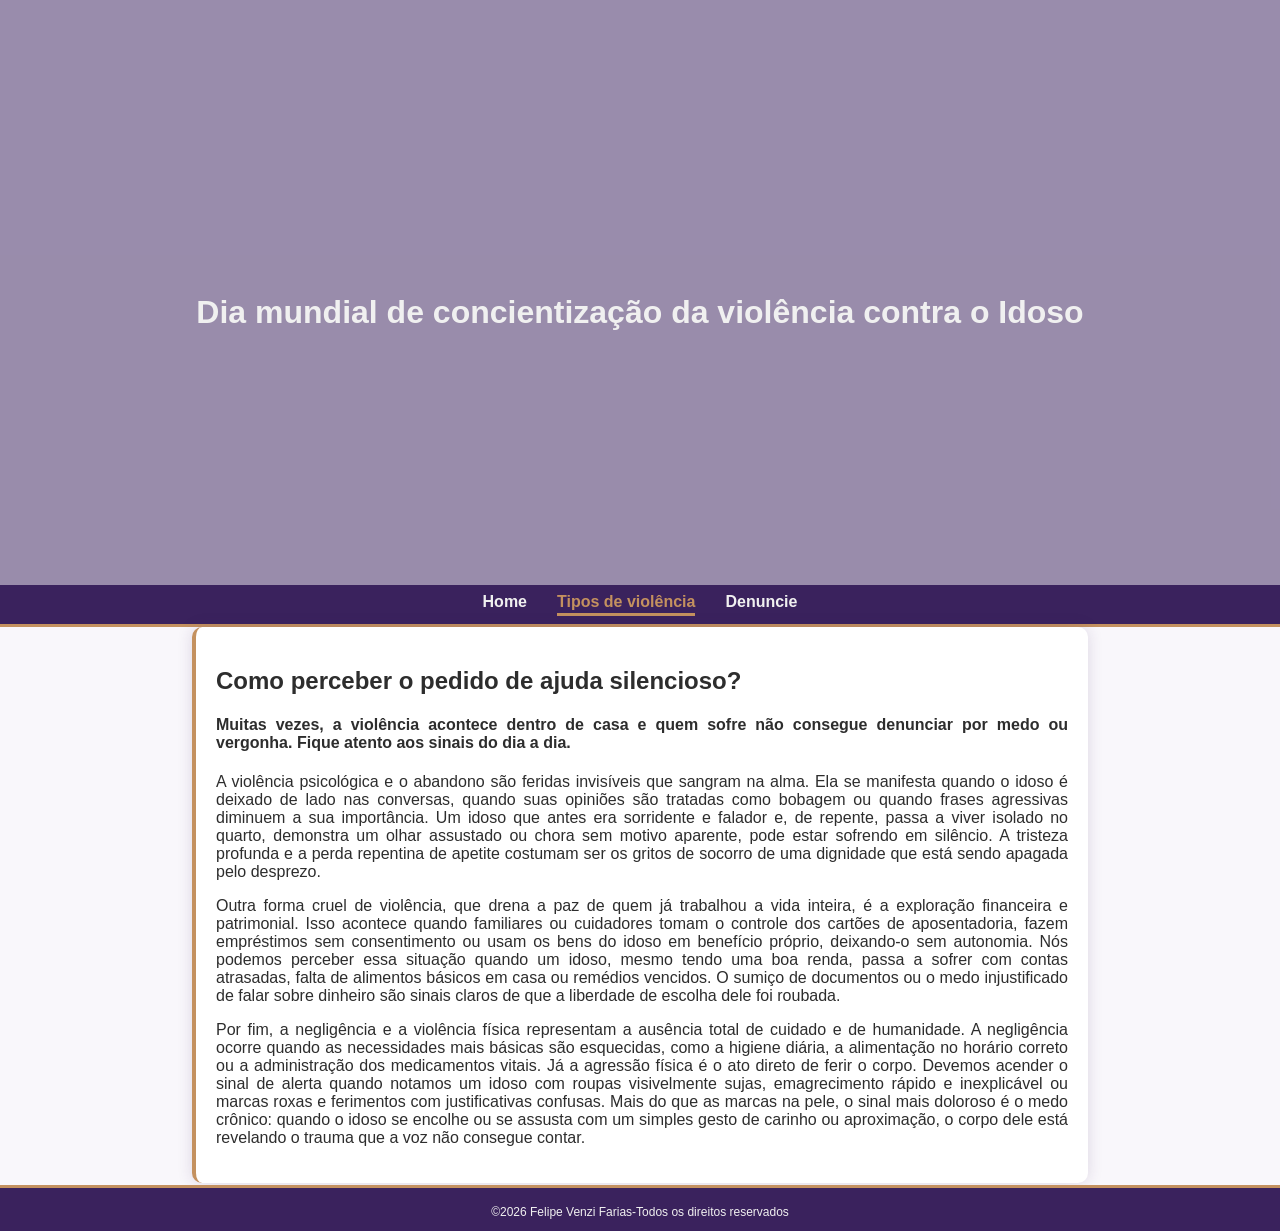
==== pagina2.html @ 07bb1220 "alteração no header" ====
<!DOCTYPE html>
<html lang="en">
<head>
    <meta charset="UTF-8">
    <meta name="viewport" content="width=device-width, initial-scale=1.0">
    <title>Document</title>
    <link rel="stylesheet" href="style.css">
</head>
<body>
   <div class="container">
        <header class="fundo-escuro">
            <video autoplay muted loop playsinline>
                <source src="/idoso.mp4" type="video/mp4">
            </video>
            <div class="conteudo-header">
                <h1>Dia mundial de concientização da violência contra o Idoso</h1>
            </div>
        </header>
        <nav>
            <a href="/index.html" class="inativo">Home</a>
            <a href="/pagina2.html" class="ativo">Tipos de violência</a>
            <a href="/pagina3.html" class="inativo">Denuncie</a>
        </nav>
        <main>
            <h2>Como perceber o pedido de ajuda silencioso?</h2>
            <h4>Muitas vezes, a violência acontece dentro de casa e quem sofre não consegue denunciar por medo ou vergonha. Fique atento aos sinais do dia a dia.</h4>
            <p>A violência psicológica e o abandono são feridas invisíveis que sangram na alma. Ela se manifesta quando o idoso é deixado de lado nas conversas, quando suas opiniões são tratadas como bobagem ou quando frases agressivas diminuem a sua importância. Um idoso que antes era sorridente e falador e, de repente, passa a viver isolado no quarto, demonstra um olhar assustado ou chora sem motivo aparente, pode estar sofrendo em silêncio. A tristeza profunda e a perda repentina de apetite costumam ser os gritos de socorro de uma dignidade que está sendo apagada pelo desprezo.</p>
            <p>Outra forma cruel de violência, que drena a paz de quem já trabalhou a vida inteira, é a exploração financeira e patrimonial. Isso acontece quando familiares ou cuidadores tomam o controle dos cartões de aposentadoria, fazem empréstimos sem consentimento ou usam os bens do idoso em benefício próprio, deixando-o sem autonomia. Nós podemos perceber essa situação quando um idoso, mesmo tendo uma boa renda, passa a sofrer com contas atrasadas, falta de alimentos básicos em casa ou remédios vencidos. O sumiço de documentos ou o medo injustificado de falar sobre dinheiro são sinais claros de que a liberdade de escolha dele foi roubada.</p>
            <p>Por fim, a negligência e a violência física representam a ausência total de cuidado e de humanidade. A negligência ocorre quando as necessidades mais básicas são esquecidas, como a higiene diária, a alimentação no horário correto ou a administração dos medicamentos vitais. Já a agressão física é o ato direto de ferir o corpo. Devemos acender o sinal de alerta quando notamos um idoso com roupas visivelmente sujas, emagrecimento rápido e inexplicável ou marcas roxas e ferimentos com justificativas confusas. Mais do que as marcas na pele, o sinal mais doloroso é o medo crônico: quando o idoso se encolhe ou se assusta com um simples gesto de carinho ou aproximação, o corpo dele está revelando o trauma que a voz não consegue contar.</p>
        </main>
        <footer>
            <p class="FSF">&copy;2026 Felipe Venzi Farias-Todos os direitos reservados</p>
        </footer>

   </div>
</body>
</html>
---- style.css ----
body{
    margin: 0;
    background: #F9F7FB; /* fundo roxo muito claro e elegante */
    font-family: Arial, sans-serif;
    color: #2D2D2D; /* texto em cinza escuro para melhor contraste */
}
p{
    font-size: 16px;
}
.container{
    display: grid;
    grid-template-rows: auto auto auto 1fr auto;
    min-height: 100vh;
}

/* Cabeçalho com vídeo de fundo */
header {
    position: relative; /* ancora o vídeo absoluto dentro do header */
    height: 65vh; /* reduzido de 100vh para 50vh (metade da tela) para deixar o header menor */
    overflow: hidden; /* esconde o vídeo que vazar pra fora dos limites */
}

/* Vídeo de fundo do header */
header video {
    position: absolute; /* posiciona em relação ao header (pai) */
    top: 0; /* gruda no topo */
    left: 0; /* gruda na esquerda */
    width: 100%; /* ocupa toda a largura */
    height: 100%; /* ocupa toda a altura do header */
    object-fit: cover; /* preenche sem distorcer, corta o que sobra */
    object-position: top center; /* corta a parte de baixo, mantendo o topo visível */
    z-index: 0; /* fica atrás do conteúdo */
}
.fundo-escuro::before{
    top: 0;
    left: 0;
    height: 100%;
    width: 100%;
    background: rgba(58, 34, 93, 0.5);
    content: "";
    position: absolute;
    z-index: 1;
}
.conteudo-header {
    position: relative; /* necessário para o z-index funcionar
*/
    z-index: 2; /* fica na frente do vídeo */
    height: 100%; /* ocupa toda a altura do banner */
    display: flex; /* ativa layout flexível */
    flex-direction: column; /* empilha os itens verticalmente */
    justify-content: center; /* centraliza verticalmente */
    align-items: center; /* centraliza horizontalmente */
    text-align: center;
    padding: 20px;
    color: #F0F0F0;
}
nav{
    background: rgb(58, 34, 93); /* roxo escuro principal - mantém conforme solicitado */
    padding: 8px;
    display: flex;
    justify-content: center;
    gap: 30px;
    border-bottom: 3px solid #C4915F; /* borda em ouro para sofisticação */
}
nav a{
    justify-content: center;
    font-weight: bold;
    text-decoration: none;
    color: #F0F0F0; /* texto branco para contraste com roxo */
    transition: all 0.3s ease; /* transição suave */
}
.inativo:hover{
    color: #C4915F; /* muda para ouro ao passar o mouse */
    border-bottom: 2px solid #C4915F;
    padding-bottom: 2px;
    transition: all 0.3s ease;
    transform: scale(1.1);
}
.ativo{
    border-bottom: 3px solid #C4915F; /* borda em ouro para página ativa */
    padding-bottom: 2px;
    color: #C4915F; /* texto em ouro para página ativa */
    transition: all 0.3s ease; 
}
.ativo:hover{
    color: #F0A050; /* ouro mais claro ao passar mouse */
    border-bottom: 3px solid #F0A050; 
}
main{
    padding: 20px;
    margin: 0 15%;
    box-shadow: 0 0 15px rgba(58, 34, 93, 0.15); /* sombra em roxo suave */
    text-align: justify;
    background: #FFFFFF; /* fundo branco puro para contraste e legibilidade */
    border-radius: 10px;
    border-left: 4px solid #C4915F; /* borda esquerda em ouro para destaque */
}
footer{
    text-align: center;
    background: #3A225D; /* roxo escuro mantém */
    color: #F0F0F0; /* texto branco suave */
    padding-top: 5px;
    margin-top: 2px;
    border-top: 3px solid #C4915F; /* borda em ouro no topo */
}
.FSF{
    font-size: 12px;
}
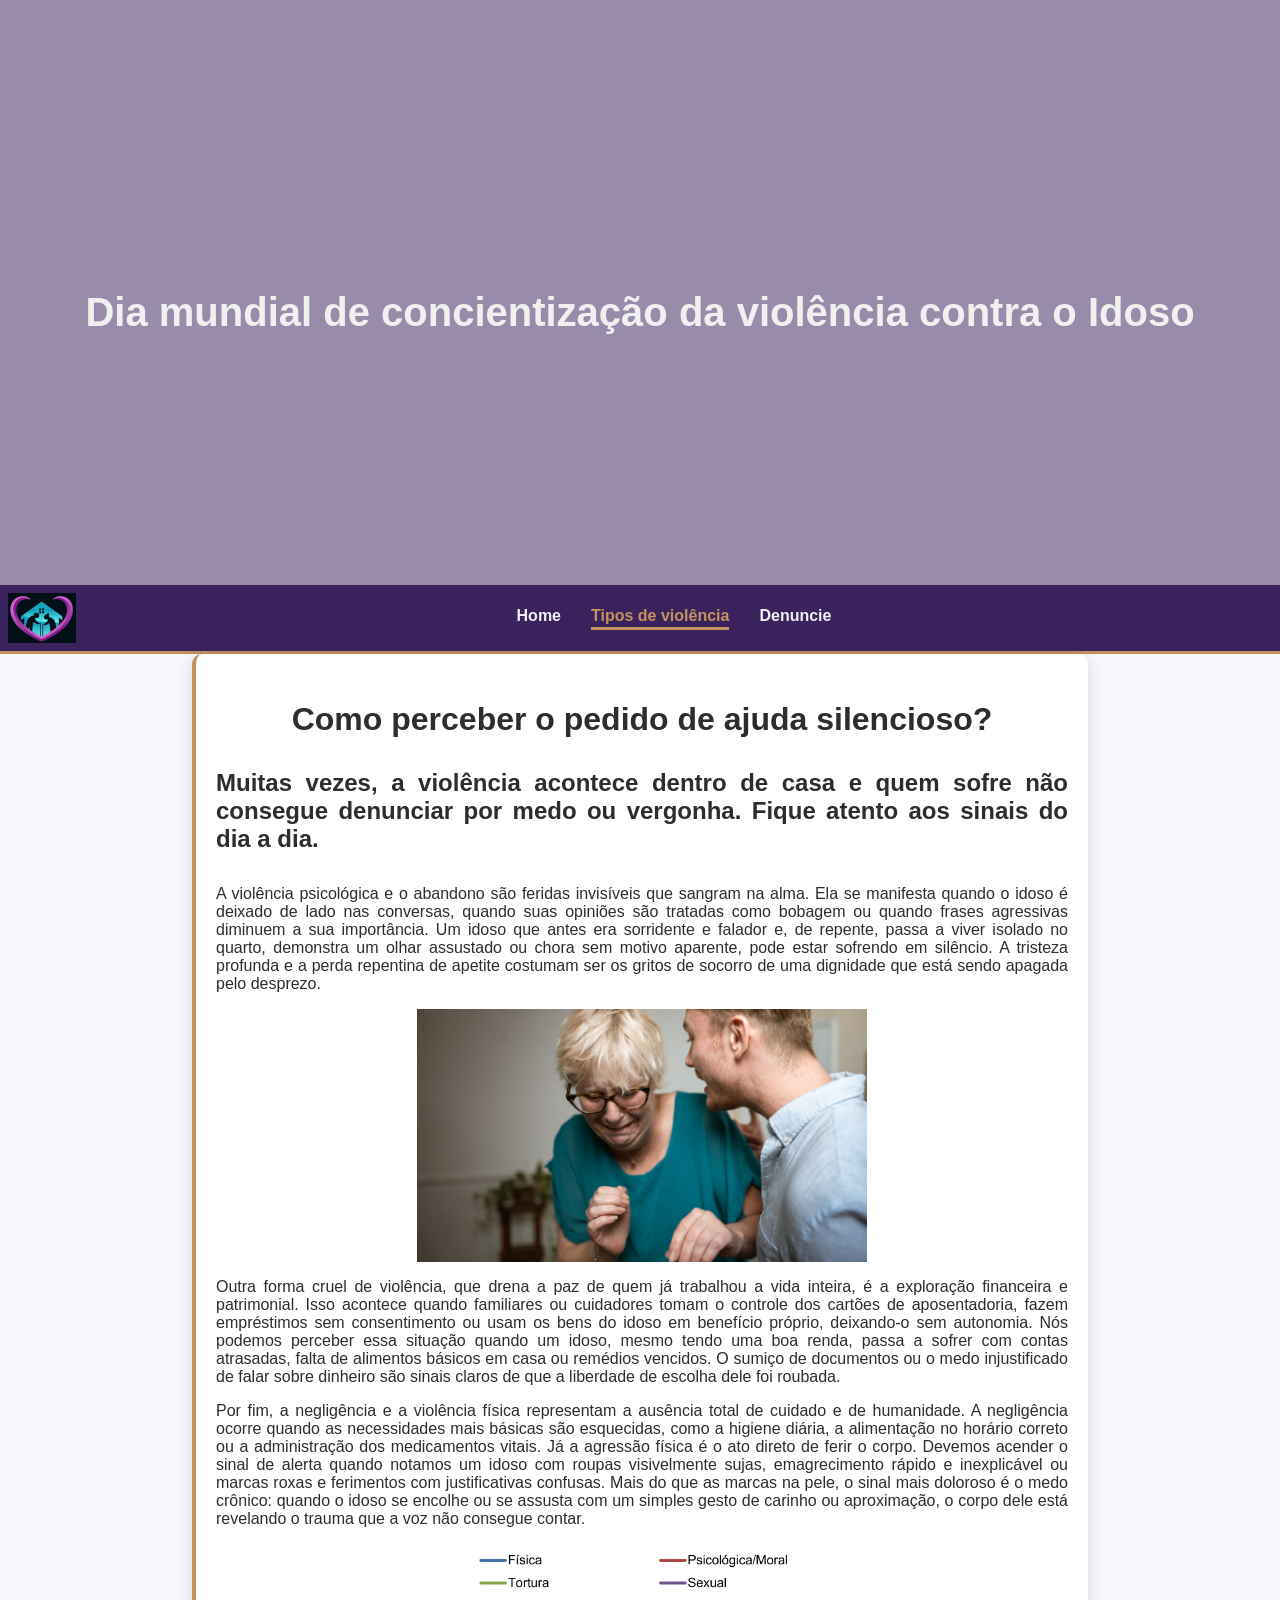
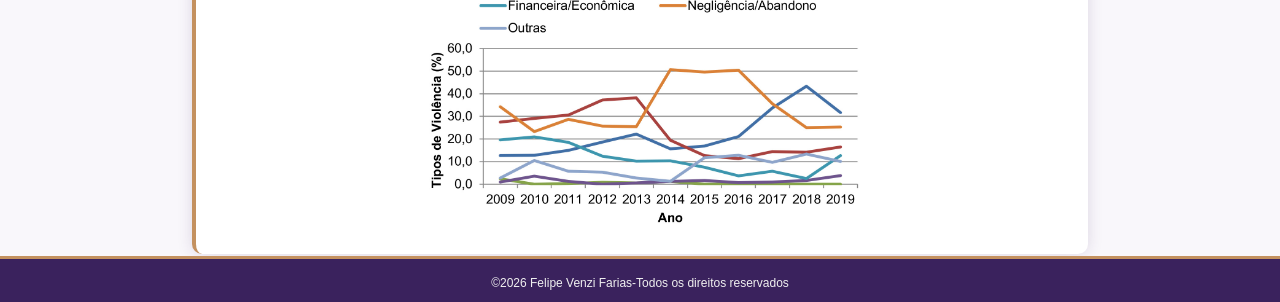
==== commit 04477fd1: "alteração-final" ====
--- a/pagina2.html
+++ b/pagina2.html
@@ -3,7 +3,7 @@
 <head>
     <meta charset="UTF-8">
     <meta name="viewport" content="width=device-width, initial-scale=1.0">
-    <title>Document</title>
+    <title>Projeto idoso</title>
     <link rel="stylesheet" href="style.css">
 </head>
 <body>
@@ -17,16 +17,23 @@
             </div>
         </header>
         <nav>
-            <a href="/index.html" class="inativo">Home</a>
-            <a href="/pagina2.html" class="ativo">Tipos de violência</a>
-            <a href="/pagina3.html" class="inativo">Denuncie</a>
+            <div class="logopai">
+                <img src="/logo.png" alt="logo" class="logo">
+            </div>
+            <div class="links">
+                <a href="/index.html" class="inativo">Home</a>
+                <a href="/pagina2.html" class="ativo">Tipos de violência</a>
+                <a href="/pagina3.html " class="inativo">Denuncie</a>
+            </div>
         </nav>
         <main>
             <h2>Como perceber o pedido de ajuda silencioso?</h2>
             <h4>Muitas vezes, a violência acontece dentro de casa e quem sofre não consegue denunciar por medo ou vergonha. Fique atento aos sinais do dia a dia.</h4>
             <p>A violência psicológica e o abandono são feridas invisíveis que sangram na alma. Ela se manifesta quando o idoso é deixado de lado nas conversas, quando suas opiniões são tratadas como bobagem ou quando frases agressivas diminuem a sua importância. Um idoso que antes era sorridente e falador e, de repente, passa a viver isolado no quarto, demonstra um olhar assustado ou chora sem motivo aparente, pode estar sofrendo em silêncio. A tristeza profunda e a perda repentina de apetite costumam ser os gritos de socorro de uma dignidade que está sendo apagada pelo desprezo.</p>
+            <img src="/idosa-triste.png" alt="idosa triste">
             <p>Outra forma cruel de violência, que drena a paz de quem já trabalhou a vida inteira, é a exploração financeira e patrimonial. Isso acontece quando familiares ou cuidadores tomam o controle dos cartões de aposentadoria, fazem empréstimos sem consentimento ou usam os bens do idoso em benefício próprio, deixando-o sem autonomia. Nós podemos perceber essa situação quando um idoso, mesmo tendo uma boa renda, passa a sofrer com contas atrasadas, falta de alimentos básicos em casa ou remédios vencidos. O sumiço de documentos ou o medo injustificado de falar sobre dinheiro são sinais claros de que a liberdade de escolha dele foi roubada.</p>
             <p>Por fim, a negligência e a violência física representam a ausência total de cuidado e de humanidade. A negligência ocorre quando as necessidades mais básicas são esquecidas, como a higiene diária, a alimentação no horário correto ou a administração dos medicamentos vitais. Já a agressão física é o ato direto de ferir o corpo. Devemos acender o sinal de alerta quando notamos um idoso com roupas visivelmente sujas, emagrecimento rápido e inexplicável ou marcas roxas e ferimentos com justificativas confusas. Mais do que as marcas na pele, o sinal mais doloroso é o medo crônico: quando o idoso se encolhe ou se assusta com um simples gesto de carinho ou aproximação, o corpo dele está revelando o trauma que a voz não consegue contar.</p>
+            <img src="/Grafico-idosojpg.jpg" alt="Grafico">
         </main>
         <footer>
             <p class="FSF">&copy;2026 Felipe Venzi Farias-Todos os direitos reservados</p>
--- a/style.css
+++ b/style.css
@@ -1,108 +1,163 @@
+/* Estilo global do documento */
 body{
-    margin: 0;
+    margin: 0; /* remove margens padrão do navegador */
     background: #F9F7FB; /* fundo roxo muito claro e elegante */
-    font-family: Arial, sans-serif;
+    font-family: Arial, sans-serif; /* fonte limpa e legível */
     color: #2D2D2D; /* texto em cinza escuro para melhor contraste */
 }
+
+/* Parágrafos normais do conteúdo principal */
 p{
-    font-size: 16px;
+    font-size: 16px; /* tamanho de texto padrão para leitura confortável */
 }
+
+/* Estrutura principal da página em grid */
 .container{
-    display: grid;
-    grid-template-rows: auto auto auto 1fr auto;
-    min-height: 100vh;
+    display: grid; /* organiza layout em linhas e colunas */
+    grid-template-rows: auto auto auto 1fr auto; /* define a altura das seções do layout */
+    min-height: 100vh; /* garante que a página ocupe toda a altura da janela */
 }
 
 /* Cabeçalho com vídeo de fundo */
 header {
-    position: relative; /* ancora o vídeo absoluto dentro do header */
-    height: 65vh; /* reduzido de 100vh para 50vh (metade da tela) para deixar o header menor */
-    overflow: hidden; /* esconde o vídeo que vazar pra fora dos limites */
+    position: relative; /* cria um contexto para posicionamento absoluto do vídeo */
+    height: 65vh; /* define a altura do header como 65% da altura da janela */
+    overflow: hidden; /* esconde partes do vídeo que saiam dos limites do header */
 }
 
-/* Vídeo de fundo do header */
+/* Estilização do vídeo de fundo dentro do header */
 header video {
-    position: absolute; /* posiciona em relação ao header (pai) */
-    top: 0; /* gruda no topo */
-    left: 0; /* gruda na esquerda */
-    width: 100%; /* ocupa toda a largura */
+    position: absolute; /* posiciona o vídeo em relação ao header */
+    top: 0; /* fixa o topo do vídeo no topo do header */
+    left: 0; /* fixa a esquerda do vídeo na esquerda do header */
+    width: 100%; /* faz o vídeo ocupar toda a largura disponível */
+    height: 100%; /* faz o vídeo ocupar toda a altura do header */
+    object-fit: cover; /* mantém a proporção do vídeo e corta excessos */
+    object-position: top center; /* mantém a parte superior do vídeo visível */
+    z-index: 0; /* coloca o vídeo atrás do conteúdo do header */
+}
+
+/* Camada escura sobre o vídeo para melhorar contraste */
+.fundo-escuro::before{
+    top: 0; /* gruda a camada no topo */
+    left: 0; /* gruda a camada na esquerda */
     height: 100%; /* ocupa toda a altura do header */
-    object-fit: cover; /* preenche sem distorcer, corta o que sobra */
-    object-position: top center; /* corta a parte de baixo, mantendo o topo visível */
-    z-index: 0; /* fica atrás do conteúdo */
+    width: 100%; /* ocupa toda a largura do header */
+    background: rgba(58, 34, 93, 0.5); /* cor translúcida para escurecer o vídeo */
+    content: ""; /* necessário para pseudo-elemento aparecer */
+    position: absolute; /* posiciona a camada sobre o vídeo */
+    z-index: 1; /* coloca a camada entre o vídeo e o conteúdo */
 }
-.fundo-escuro::before{
-    top: 0;
-    left: 0;
-    height: 100%;
-    width: 100%;
-    background: rgba(58, 34, 93, 0.5);
-    content: "";
-    position: absolute;
-    z-index: 1;
-}
+
+/* Conteúdo textual dentro do header */
 .conteudo-header {
-    position: relative; /* necessário para o z-index funcionar
-*/
-    z-index: 2; /* fica na frente do vídeo */
-    height: 100%; /* ocupa toda a altura do banner */
-    display: flex; /* ativa layout flexível */
-    flex-direction: column; /* empilha os itens verticalmente */
+    position: relative; /* permite que o z-index funcione corretamente */
+    z-index: 2; /* garante que o texto fique acima do vídeo e da camada escura */
+    height: 100%; /* ocupa a altura total do header */
+    display: flex; /* usa flexbox para centralizar o conteúdo */
+    flex-direction: column; /* empilha os elementos verticalmente */
     justify-content: center; /* centraliza verticalmente */
     align-items: center; /* centraliza horizontalmente */
+    text-align: center; /* centraliza o texto */
+    padding: 20px; /* adiciona espaçamento interno */
+    color: #F0F0F0; /* texto branco suave para contraste */
+}
+
+/* Logo da navegação */
+.logo{
+    height: 50px; /* define altura fixa para logo manter proporção */
+    width: auto; /* largura automática evita distorção */
+}
+
+/* Barra de navegação principal */
+nav{
+    background: rgb(58, 34, 93); /* roxo escuro principal */
+    padding: 8px; /* espaço interno em torno dos itens */
+    display: flex; /* layout flex para alinhar links e logo */
+    justify-content: space-between; /* separa logo e links nas extremidades */
+    border-bottom: 3px solid #C4915F; /* adiciona uma borda dourada abaixo do nav */
+    align-items: center; /* alinha verticalmente os itens do nav */
+}
+
+/* Agrupamento de links de navegação */
+.links {
+    display: flex; /* organiza os links em linha */
+    gap: 30px; /* espaço entre cada link */
+    justify-content: center; /* centraliza os links no espaço disponível */
+    flex: 1; /* ocupa espaço restante para ajudar no posicionamento */
+}
+
+/* Estilo comum para todos os links do nav */
+nav a{
+    justify-content: center; /* mantém o texto do link centralizado */
+    font-weight: bold; /* deixa o texto em negrito */
+    text-decoration: none; /* remove sublinhado padrão */
+    color: #F0F0F0; /* texto branco para contraste */
+    transition: all 0.3s ease; /* transição suave em hover */
+}
+
+/* Estado hover para links inativos */
+.inativo:hover{
+    color: #C4915F; /* muda a cor do texto para dourado */
+    border-bottom: 2px solid #C4915F; /* adiciona linha dourada abaixo */
+    padding-bottom: 2px; /* mantém o espaçamento interno ao adicionar borda */
+    transition: all 0.3s ease; /* suaviza a mudança de estilo */
+    transform: scale(1.1); /* aumenta levemente o link ao passar o mouse */
+}
+
+/* Estilo do link ativo */
+.ativo{
+    border-bottom: 3px solid #C4915F; /* destaque dourado para o item ativo */
+    padding-bottom: 2px; /* mantém espaçamento mesmo com a borda */
+    color: #C4915F; /* texto dourado para indicar ativo */
+    transition: all 0.3s ease; /* transição suave para alterações futuras */
+}
+
+/* Hover para o link ativo */
+.ativo:hover{
+    color: #F0A050; /* cor dourada mais clara ao passar o mouse */
+    border-bottom: 3px solid #F0A050; /* borda dourada mais clara */
+}
+
+/* Conteúdo principal da página */
+main{
+    padding: 20px; /* espaço interno confortável */
+    margin: 0 15%; /* margens laterais para separar do corpo */
+    box-shadow: 0 0 15px rgba(58, 34, 93, 0.15); /* sombra suave para profundidade */
+    text-align: justify; /* justifica o texto para aparência mais formal */
+    background: #FFFFFF; /* fundo branco para contraste com o corpo */
+    border-radius: 10px; /* cantos arredondados no bloco principal */
+    border-left: 4px solid #C4915F; /* borda dourada à esquerda para destaque */
+}
+img{
+    width: 450px;
+    display: block;
+    margin-left: auto;
+    margin-right: auto;
+}
+
+/* Rodapé da página */
+footer{
+    text-align: center; /* centraliza o texto do rodapé */
+    background: #3A225D; /* roxo escuro consistente com a paleta */
+    color: #F0F0F0; /* texto claro para legibilidade */
+    padding-top: 5px; /* pequeno espaçamento superior */
+    margin-top: 2px; /* separação do conteúdo acima */
+    border-top: 3px solid #C4915F; /* borda dourada superior para acabamento */
+}
+h1{
+    font-size: 40px;
+}
+h2{
+    font-size: 32px;
     text-align: center;
-    padding: 20px;
-    color: #F0F0F0;
 }
-nav{
-    background: rgb(58, 34, 93); /* roxo escuro principal - mantém conforme solicitado */
-    padding: 8px;
-    display: flex;
-    justify-content: center;
-    gap: 30px;
-    border-bottom: 3px solid #C4915F; /* borda em ouro para sofisticação */
+h4{
+    font-size: 24px;
 }
-nav a{
-    justify-content: center;
-    font-weight: bold;
-    text-decoration: none;
-    color: #F0F0F0; /* texto branco para contraste com roxo */
-    transition: all 0.3s ease; /* transição suave */
+
+
+/* Classe específica para texto menor no rodapé */
+.FSF{
+    font-size: 12px; /* texto menor para créditos ou informações secundárias */
 }
-.inativo:hover{
-    color: #C4915F; /* muda para ouro ao passar o mouse */
-    border-bottom: 2px solid #C4915F;
-    padding-bottom: 2px;
-    transition: all 0.3s ease;
-    transform: scale(1.1);
-}
-.ativo{
-    border-bottom: 3px solid #C4915F; /* borda em ouro para página ativa */
-    padding-bottom: 2px;
-    color: #C4915F; /* texto em ouro para página ativa */
-    transition: all 0.3s ease; 
-}
-.ativo:hover{
-    color: #F0A050; /* ouro mais claro ao passar mouse */
-    border-bottom: 3px solid #F0A050; 
-}
-main{
-    padding: 20px;
-    margin: 0 15%;
-    box-shadow: 0 0 15px rgba(58, 34, 93, 0.15); /* sombra em roxo suave */
-    text-align: justify;
-    background: #FFFFFF; /* fundo branco puro para contraste e legibilidade */
-    border-radius: 10px;
-    border-left: 4px solid #C4915F; /* borda esquerda em ouro para destaque */
-}
-footer{
-    text-align: center;
-    background: #3A225D; /* roxo escuro mantém */
-    color: #F0F0F0; /* texto branco suave */
-    padding-top: 5px;
-    margin-top: 2px;
-    border-top: 3px solid #C4915F; /* borda em ouro no topo */
-}
-.FSF{
-    font-size: 12px;
-}
